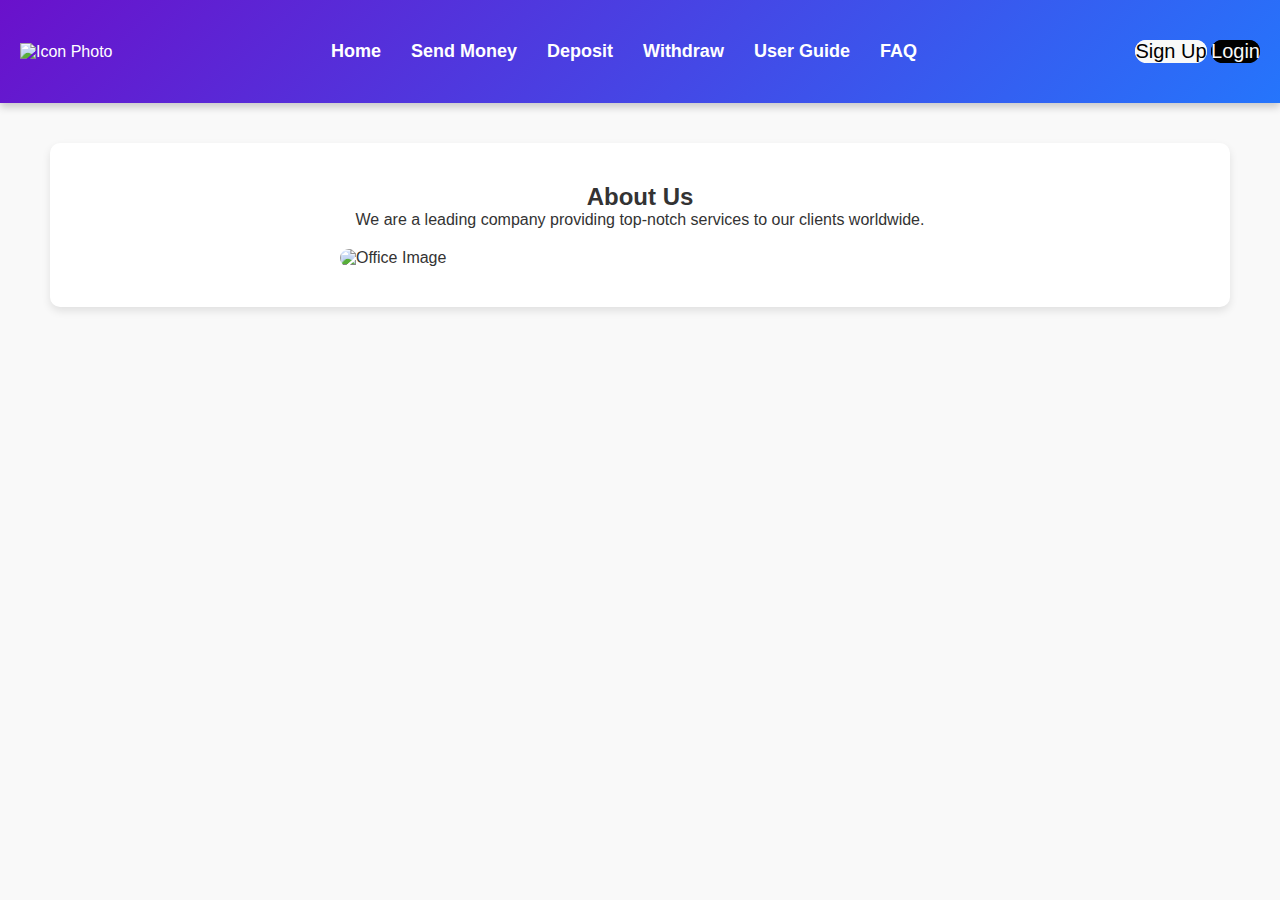
==== Wallet - Client/index.html @ bdf9b993 "added the main section" ====
<!DOCTYPE html>
<html lang="en">
  <head>
    <meta charset="UTF-8" />
    <meta name="viewport" content="width=device-width, initial-scale=1.0" />
    <title>Welcome to our wallet website</title>
    <link rel="stylesheet" href="./CSS/styles.css" />
  </head>
  <body>
    <header>
      <img src="./Assets/images/icon.png" alt="Icon Photo" class="nav-img">

      <nav>
        <ul>
            <li><a href="./index.html">Home</a></li>
            <li><a href="./send_money.html">Send Money</a></li>
            <li><a href="./deposit.html">Deposit</a></li>
            <li><a href="./withdraw.html">Withdraw</a></li>
            <li><a href="./guide.html">User Guide</a></li>
            <li><a href="./faq.html">FAQ</a></li>
        </ul>
      </nav>
      <div class="actions">
        <button class="signup-btn" >
          <a href="./signup.html" class="signup-btn">Sign Up</a>
            
        </button>
        <button class="login-btn">
          <a href="./login.html" class="login-btn">Login</a>
        </button>
      </div>
    </header>

    <section id="about" class="about">
      <h2>About Us</h2>
      <p>
        We are a leading company providing top-notch services to our clients
        worldwide.
      </p>
      <img src="./assets/images/img1.png" alt="Office Image" />
    </section>
    

  </body>
</html>
---- Wallet - Client/CSS/styles.css ----
/* CSS Reset */
* {
    margin: 0;
    padding: 0;
    border: 0;
  }
  
  /* General Styles */
  body {
    font-family: Arial, sans-serif;
    background: #f9f9f9;
    color: #333;
    text-align: center;
  }
  
  .form-body{
    display: flex;
    justify-content: center;
    align-items: center;
    height: 100vh;
    background: #f9f9f9;
  }
  
  .form-container {
    background-color: white;
    padding: 25px;
    border-radius: 8px;
    box-shadow: 0 0 10px rgba(0, 0, 0, 0.1);
    width: 400px;
    text-align: center;
    display: flex;
    flex-direction: column;
    justify-content: center;
    align-items: center;
  }
  
  a{
    text-decoration: none;
  }
  
  /* Header */
  header {
    background: linear-gradient(135deg, #6a11cb, #2575fc);
    color: white;
    text-align: center;
    padding: 40px 20px;
    box-shadow: 0 4px 8px rgba(0, 0, 0, 0.2);
    display: flex;
    align-items: center;
    justify-content: space-between;
  }
  
  nav ul {
    list-style: none;
    padding: 0;
    display: flex;
    flex-direction: row;
    justify-content: center;
  }
  
  nav ul li {
    margin: 0 15px;
    font-size: 18px;
  }
  
  .signup-btn {
    font-size: 20px;
    background-color: #f9f9f9;
    color: black;
    border-radius: 100px;
  }
  
  .login-btn {
    font-size: 20px;
    color: #f9f9f9;
    background-color: black;
    border-radius: 100px;
  }
  
  .actions p {
    margin: 0.5em 0.8em;
    font-weight: bold;
  }
  
  nav ul li a {
    color: white;
    text-decoration: none;
    font-weight: bold;
    transition: color 0.3s ease;
  }
  
  nav ul li a:hover {
    color: #ffdd57;
  }

  /* Sections */
  section {
    text-align: start;
    max-width: 1100px;
    margin: 40px auto;
    padding: 40px;
    background: white;
    border-radius: 10px;
    box-shadow: 0 4px 8px rgba(0, 0, 0, 0.1);
  }
  
  /* About */
  .about{
    display: flex;
    flex-direction: column;
    align-items: center;
  }
  .about img {
    width: 80%;
    max-width: 600px;
    border-radius: 10px;
    margin-top: 20px;
  }
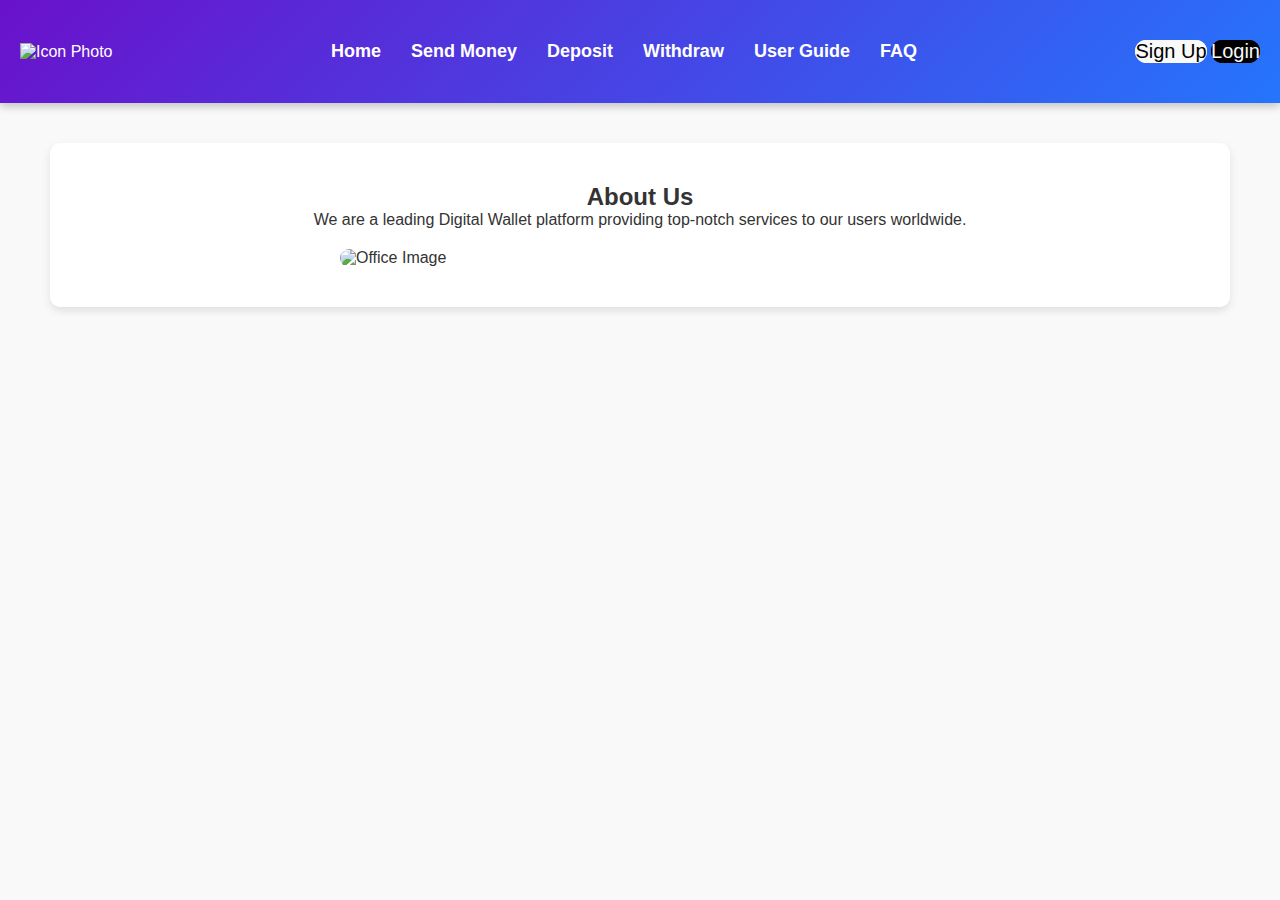
==== commit f5374d6c: "fixed the description of the first section" ====
--- a/Wallet - Client/index.html
+++ b/Wallet - Client/index.html
@@ -34,8 +34,7 @@
     <section id="about" class="about">
       <h2>About Us</h2>
       <p>
-        We are a leading company providing top-notch services to our clients
-        worldwide.
+        We are a leading Digital Wallet platform providing top-notch services to our users worldwide.
       </p>
       <img src="./assets/images/img1.png" alt="Office Image" />
     </section>
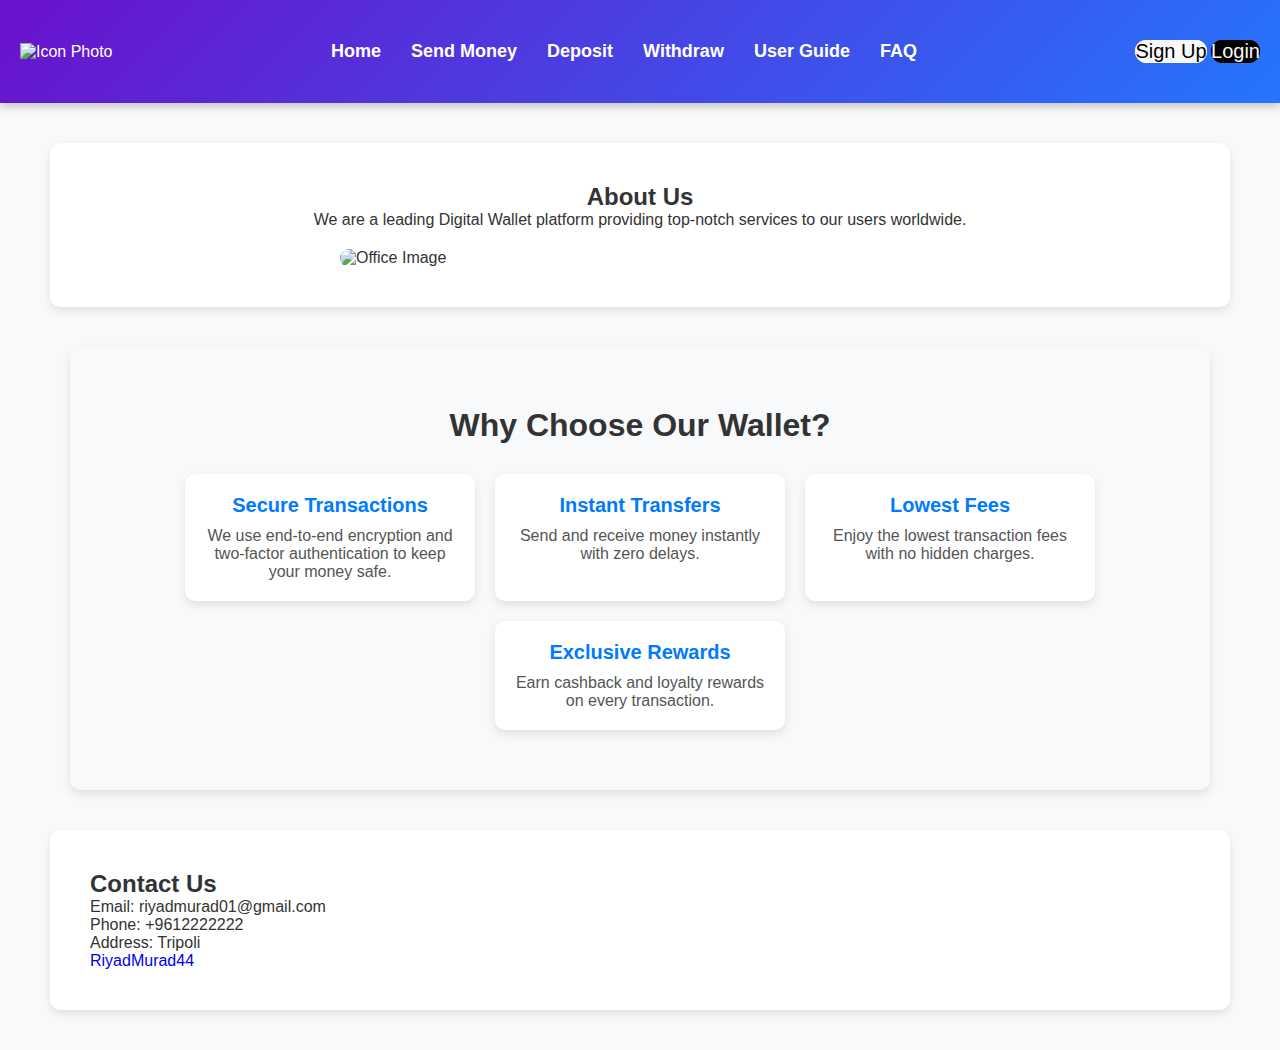
==== commit d8cac631: "added the last section and footer" ====
--- a/Wallet - Client/index.html
+++ b/Wallet - Client/index.html
@@ -8,22 +8,21 @@
   </head>
   <body>
     <header>
-      <img src="./Assets/images/icon.png" alt="Icon Photo" class="nav-img">
+      <img src="./Assets/images/icon.png" alt="Icon Photo" class="nav-img" />
 
       <nav>
         <ul>
-            <li><a href="./index.html">Home</a></li>
-            <li><a href="./send_money.html">Send Money</a></li>
-            <li><a href="./deposit.html">Deposit</a></li>
-            <li><a href="./withdraw.html">Withdraw</a></li>
-            <li><a href="./guide.html">User Guide</a></li>
-            <li><a href="./faq.html">FAQ</a></li>
+          <li><a href="./index.html">Home</a></li>
+          <li><a href="./send_money.html">Send Money</a></li>
+          <li><a href="./deposit.html">Deposit</a></li>
+          <li><a href="./withdraw.html">Withdraw</a></li>
+          <li><a href="./guide.html">User Guide</a></li>
+          <li><a href="./faq.html">FAQ</a></li>
         </ul>
       </nav>
       <div class="actions">
-        <button class="signup-btn" >
+        <button class="signup-btn">
           <a href="./signup.html" class="signup-btn">Sign Up</a>
-            
         </button>
         <button class="login-btn">
           <a href="./login.html" class="login-btn">Login</a>
@@ -34,11 +33,45 @@
     <section id="about" class="about">
       <h2>About Us</h2>
       <p>
-        We are a leading Digital Wallet platform providing top-notch services to our users worldwide.
+        We are a leading Digital Wallet platform providing top-notch services to
+        our users worldwide.
       </p>
       <img src="./assets/images/img1.png" alt="Office Image" />
     </section>
-    
 
+    <section class="features">
+      <h2>Why Choose Our Wallet?</h2>
+      <div class="features-container">
+        <div class="feature-box">
+          <h3>Secure Transactions</h3>
+          <p>
+            We use end-to-end encryption and two-factor authentication to keep
+            your money safe.
+          </p>
+        </div>
+        <div class="feature-box">
+          <h3>Instant Transfers</h3>
+          <p>Send and receive money instantly with zero delays.</p>
+        </div>
+        <div class="feature-box">
+          <h3>Lowest Fees</h3>
+          <p>Enjoy the lowest transaction fees with no hidden charges.</p>
+        </div>
+        <div class="feature-box">
+          <h3>Exclusive Rewards</h3>
+          <p>Earn cashback and loyalty rewards on every transaction.</p>
+        </div>
+      </div>
+    </section>
+
+    <footer>
+      <section id="contact" class="contact">
+        <h2>Contact Us</h2>
+        <p>Email: riyadmurad01@gmail.com</p>
+        <p>Phone: +9612222222</p>
+        <p>Address: Tripoli</p>
+        <a href="https://github.com/RiyadMurad44"><p>RiyadMurad44</p></a>
+      </section>
+    </footer>
   </body>
 </html>
--- a/Wallet - Client/CSS/styles.css
+++ b/Wallet - Client/CSS/styles.css
@@ -1,118 +1,224 @@
 /* CSS Reset */
 * {
-    margin: 0;
-    padding: 0;
-    border: 0;
-  }
-  
-  /* General Styles */
-  body {
-    font-family: Arial, sans-serif;
-    background: #f9f9f9;
-    color: #333;
-    text-align: center;
-  }
-  
-  .form-body{
-    display: flex;
-    justify-content: center;
-    align-items: center;
-    height: 100vh;
-    background: #f9f9f9;
-  }
-  
-  .form-container {
-    background-color: white;
-    padding: 25px;
-    border-radius: 8px;
-    box-shadow: 0 0 10px rgba(0, 0, 0, 0.1);
-    width: 400px;
-    text-align: center;
-    display: flex;
-    flex-direction: column;
-    justify-content: center;
-    align-items: center;
-  }
-  
-  a{
-    text-decoration: none;
-  }
-  
-  /* Header */
-  header {
-    background: linear-gradient(135deg, #6a11cb, #2575fc);
-    color: white;
-    text-align: center;
-    padding: 40px 20px;
-    box-shadow: 0 4px 8px rgba(0, 0, 0, 0.2);
-    display: flex;
-    align-items: center;
-    justify-content: space-between;
-  }
-  
-  nav ul {
-    list-style: none;
-    padding: 0;
-    display: flex;
-    flex-direction: row;
-    justify-content: center;
-  }
-  
-  nav ul li {
-    margin: 0 15px;
-    font-size: 18px;
-  }
-  
-  .signup-btn {
-    font-size: 20px;
-    background-color: #f9f9f9;
-    color: black;
-    border-radius: 100px;
-  }
-  
-  .login-btn {
-    font-size: 20px;
-    color: #f9f9f9;
-    background-color: black;
-    border-radius: 100px;
-  }
-  
-  .actions p {
-    margin: 0.5em 0.8em;
-    font-weight: bold;
-  }
-  
-  nav ul li a {
-    color: white;
-    text-decoration: none;
-    font-weight: bold;
-    transition: color 0.3s ease;
-  }
-  
-  nav ul li a:hover {
-    color: #ffdd57;
-  }
-
-  /* Sections */
-  section {
-    text-align: start;
-    max-width: 1100px;
-    margin: 40px auto;
-    padding: 40px;
-    background: white;
-    border-radius: 10px;
-    box-shadow: 0 4px 8px rgba(0, 0, 0, 0.1);
-  }
-  
-  /* About */
-  .about{
-    display: flex;
-    flex-direction: column;
-    align-items: center;
-  }
-  .about img {
-    width: 80%;
-    max-width: 600px;
-    border-radius: 10px;
-    margin-top: 20px;
-  }+  margin: 0;
+  padding: 0;
+  border: 0;
+}
+
+/* General Styles */
+body {
+  font-family: Arial, sans-serif;
+  background: #f9f9f9;
+  color: #333;
+  text-align: center;
+}
+
+.form-body {
+  display: flex;
+  justify-content: center;
+  align-items: center;
+  height: 100vh;
+  background: #f9f9f9;
+}
+
+.form-container {
+  background-color: white;
+  padding: 25px;
+  border-radius: 8px;
+  box-shadow: 0 0 10px rgba(0, 0, 0, 0.1);
+  width: 400px;
+  text-align: center;
+  display: flex;
+  flex-direction: column;
+  justify-content: center;
+  align-items: center;
+}
+
+a {
+  text-decoration: none;
+}
+
+/* Header */
+header {
+  background: linear-gradient(135deg, #6a11cb, #2575fc);
+  color: white;
+  text-align: center;
+  padding: 40px 20px;
+  box-shadow: 0 4px 8px rgba(0, 0, 0, 0.2);
+  display: flex;
+  align-items: center;
+  justify-content: space-between;
+}
+
+nav ul {
+  list-style: none;
+  padding: 0;
+  display: flex;
+  flex-direction: row;
+  justify-content: center;
+}
+
+nav ul li {
+  margin: 0 15px;
+  font-size: 18px;
+}
+
+.signup-btn {
+  font-size: 20px;
+  background-color: #f9f9f9;
+  color: black;
+  border-radius: 100px;
+}
+
+.login-btn {
+  font-size: 20px;
+  color: #f9f9f9;
+  background-color: black;
+  border-radius: 100px;
+}
+
+.actions p {
+  margin: 0.5em 0.8em;
+  font-weight: bold;
+}
+
+nav ul li a {
+  color: white;
+  text-decoration: none;
+  font-weight: bold;
+  transition: color 0.3s ease;
+}
+
+nav ul li a:hover {
+  color: #ffdd57;
+}
+
+/* Sections */
+section {
+  text-align: start;
+  max-width: 1100px;
+  margin: 40px auto;
+  padding: 40px;
+  background: white;
+  border-radius: 10px;
+  box-shadow: 0 4px 8px rgba(0, 0, 0, 0.1);
+}
+
+/* About */
+.about {
+  display: flex;
+  flex-direction: column;
+  align-items: center;
+}
+.about img {
+  width: 80%;
+  max-width: 600px;
+  border-radius: 10px;
+  margin-top: 20px;
+}
+
+/* Services */
+.services {
+  text-align: start;
+}
+
+.services ul {
+  list-style: none;
+  padding: 0;
+  display: flex;
+  flex-direction: row;
+  justify-content: center;
+  flex-wrap: wrap;
+}
+
+.services li {
+  background: #2575fc;
+  color: white;
+  padding: 10px 20px;
+  margin: 10px;
+  border-radius: 5px;
+}
+
+/* Portfolio */
+.portfolio {
+  text-align: start;
+  display: flex;
+  justify-content: center;
+  flex-direction: column;
+  gap: 20px;
+  flex-wrap: wrap;
+}
+
+.project-cards {
+  display: flex;
+  justify-content: space-between;
+  gap: 30px;
+}
+
+.portfolio-item {
+  width: 45%;
+  background: #eee;
+  padding: 20px;
+  border-radius: 10px;
+  align-items: start;
+  text-align: start;
+}
+
+.portfolio-item img {
+  width: 100%;
+  height: 70%;
+  object-fit: cover;
+  border-radius: 10px;
+}
+
+/* Features Section */
+.features {
+  text-align: center;
+  padding: 60px 20px;
+  background: #f8f9fa;
+  /* margin-top: 3rem; */
+}
+
+.features h2 {
+  font-size: 32px;
+  color: #333;
+  margin-bottom: 30px;
+}
+
+.features-container {
+  display: flex;
+  flex-wrap: wrap;
+  justify-content: center;
+  gap: 20px;
+}
+
+.feature-box {
+  width: 250px;
+  padding: 20px;
+  background: white;
+  box-shadow: 0 4px 10px rgba(0, 0, 0, 0.1);
+  border-radius: 10px;
+  text-align: center;
+  transition: transform 0.3s ease-in-out;
+}
+
+.feature-box img {
+  width: 50px;
+  height: 50px;
+  margin-bottom: 15px;
+}
+
+.feature-box h3 {
+  font-size: 20px;
+  margin-bottom: 10px;
+  color: #007bff;
+}
+
+.feature-box p {
+  font-size: 16px;
+  color: #555;
+}
+
+.feature-box:hover {
+  transform: translateY(-5px);
+}
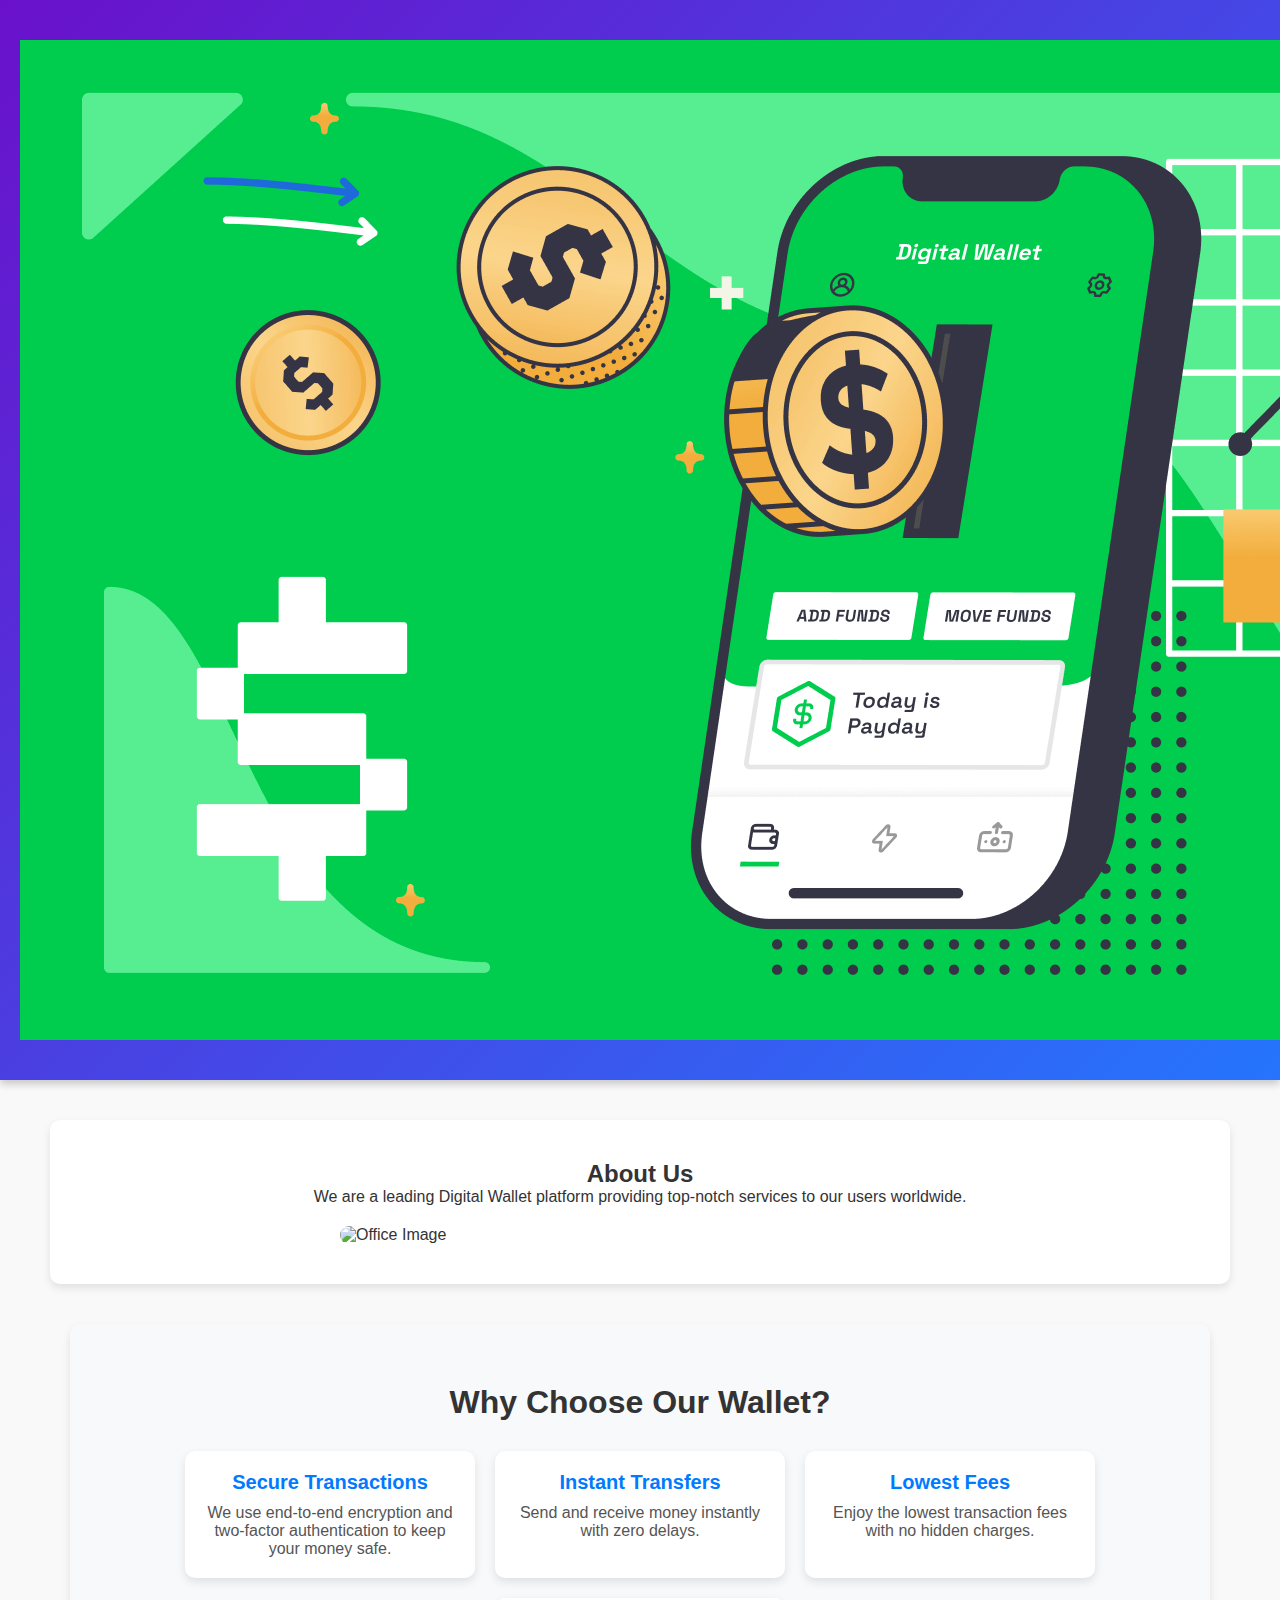
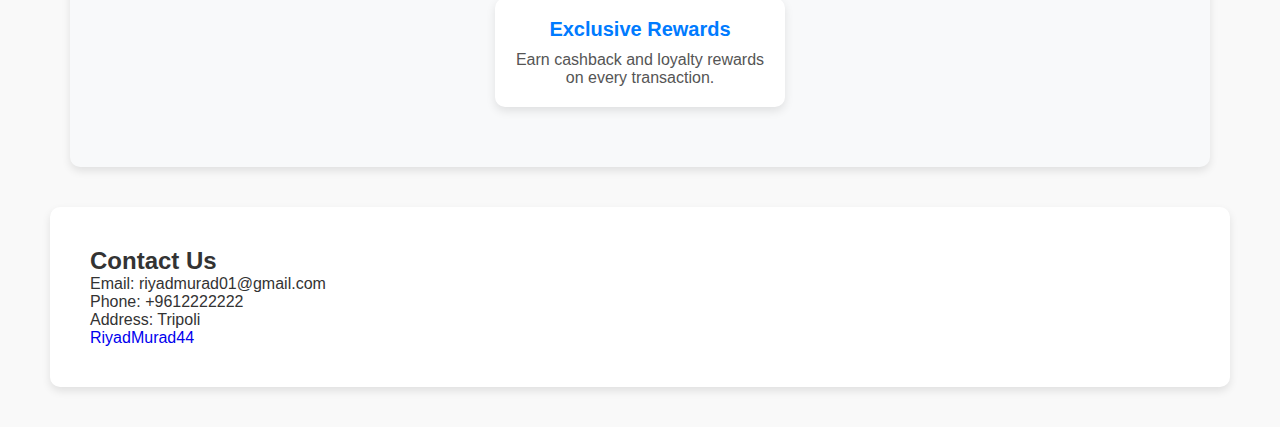
==== commit feb34cae: "fixed some media queries" ====
--- a/Wallet - Client/index.html
+++ b/Wallet - Client/index.html
@@ -8,24 +8,24 @@
   </head>
   <body>
     <header>
-      <img src="./Assets/images/icon.png" alt="Icon Photo" class="nav-img" />
+      <img src="../Assets/images/icon.png" alt="Icon Photo" class="nav-img" />
 
       <nav>
         <ul>
-          <li><a href="./index.html">Home</a></li>
-          <li><a href="./send_money.html">Send Money</a></li>
-          <li><a href="./deposit.html">Deposit</a></li>
-          <li><a href="./withdraw.html">Withdraw</a></li>
-          <li><a href="./guide.html">User Guide</a></li>
-          <li><a href="./faq.html">FAQ</a></li>
+          <li><a href="./index.html"><p>Home</p></a></li>
+          <li><a href="./send_money.html"><p>Send Money</p></a></li>
+          <li><a href="./deposit.html"><p>Deposit</p></a></li>
+          <li><a href="./withdraw.html"><p>Withdraw</p></a></li>
+          <li><a href="./guide.html"><p>User Guide</p></a></li>
+          <li><a href="./faq.html"><p>FAQ</p></a></li>
         </ul>
       </nav>
       <div class="actions">
         <button class="signup-btn">
-          <a href="./signup.html" class="signup-btn">Sign Up</a>
+          <a href="./signup.html" class="signup-btn"><p>Sign Up</p></a>
         </button>
         <button class="login-btn">
-          <a href="./login.html" class="login-btn">Login</a>
+          <a href="./login.html" class="login-btn"><p>Login</p></a>
         </button>
       </div>
     </header>
--- a/Wallet - Client/CSS/styles.css
+++ b/Wallet - Client/CSS/styles.css
@@ -222,3 +222,39 @@
 .feature-box:hover {
   transform: translateY(-5px);
 }
+
+@media (max-width: 705px) {
+  /* Header */
+  nav ul {
+    display: none;
+  }
+}
+
+@media (max-width: 764px) {
+  header h1 {
+    font-size: 20px;
+  }
+
+  .login-btn,
+  .signup-btn {
+    font-size: 12px;
+  }
+}
+
+@media (max-width: 802px) {
+  header h1 {
+    font-size: 20px;
+  }
+
+  .login-btn,
+  .signup-btn {
+    font-size: 12px;
+  }
+}
+
+@media (max-width: 950px) {
+  /* Header */
+  nav ul > li {
+    font-size: 12px;
+  }
+}
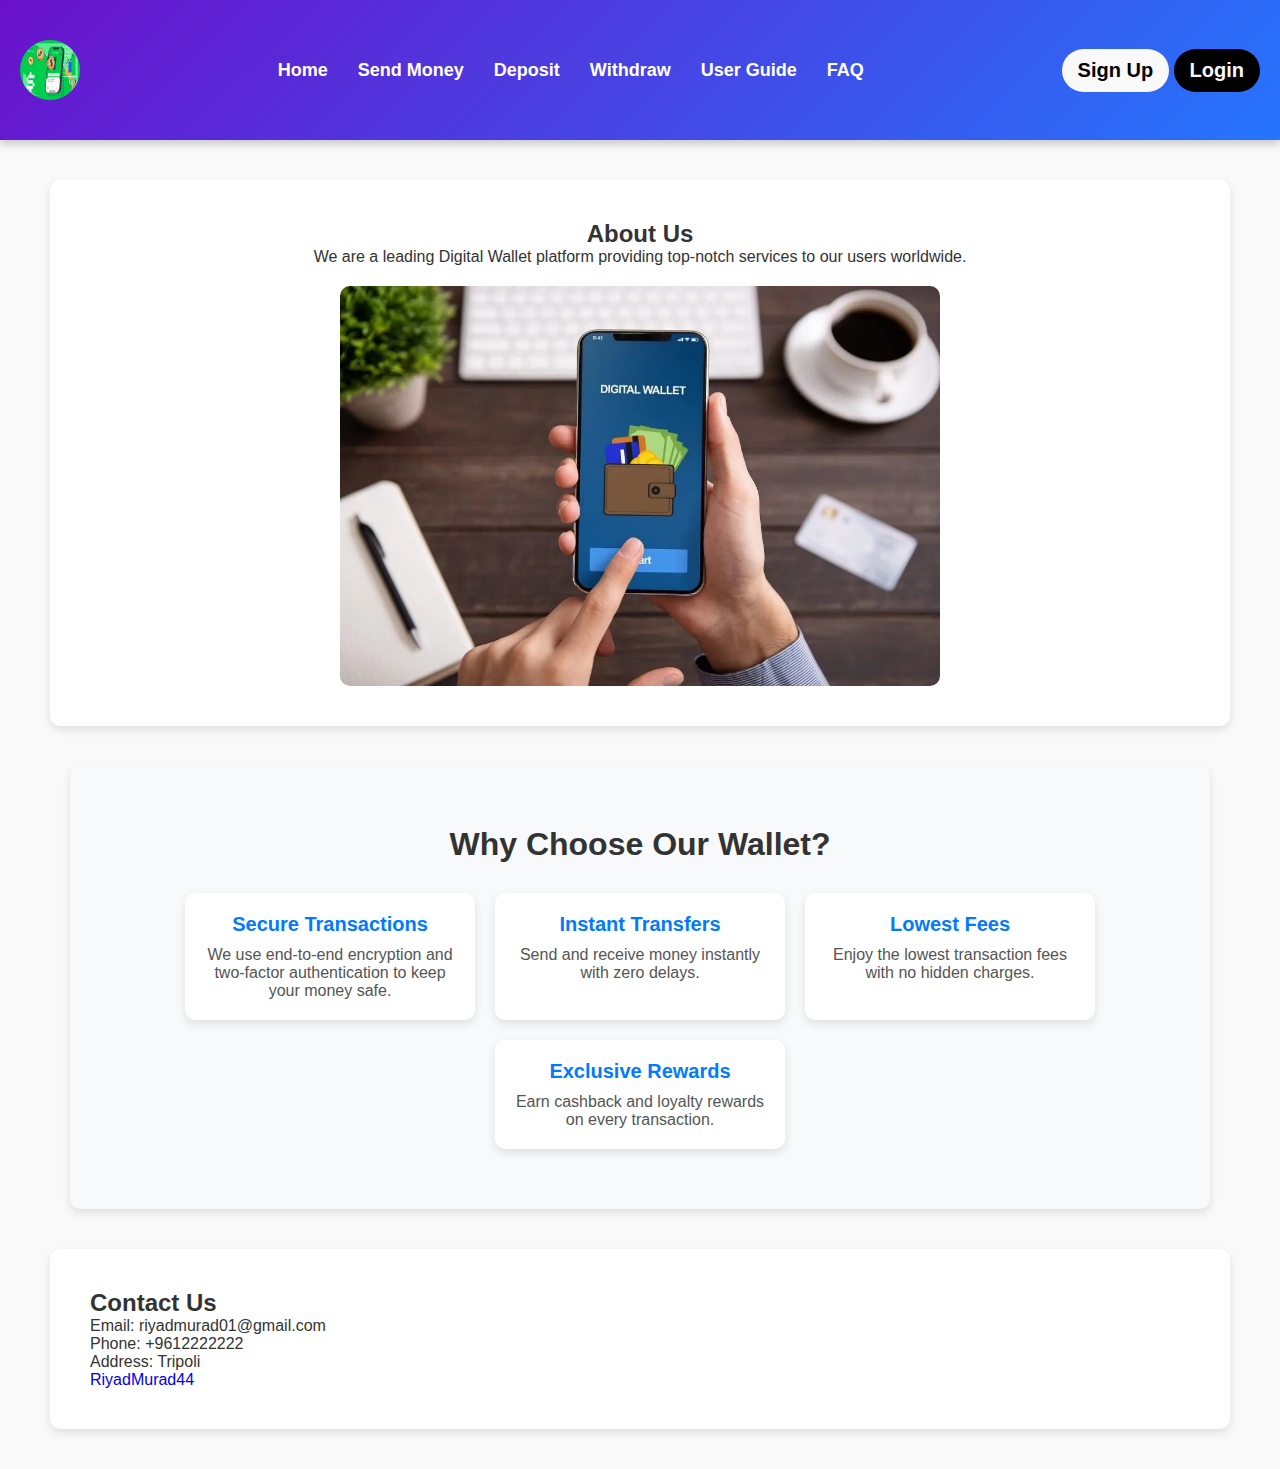
==== commit e97dcbf0: "fixed file path for photos" ====
--- a/Wallet - Client/index.html
+++ b/Wallet - Client/index.html
@@ -36,7 +36,7 @@
         We are a leading Digital Wallet platform providing top-notch services to
         our users worldwide.
       </p>
-      <img src="./assets/images/img1.png" alt="Office Image" />
+      <img src="../Assets/images/img1.png" alt="Office Image" />
     </section>
 
     <section class="features">
--- a/Wallet - Client/CSS/styles.css
+++ b/Wallet - Client/CSS/styles.css
@@ -63,6 +63,12 @@
   font-size: 18px;
 }
 
+.nav-img {
+  height: 60px;
+  width: 60px;
+  border-radius: 35px;
+}
+
 .signup-btn {
   font-size: 20px;
   background-color: #f9f9f9;
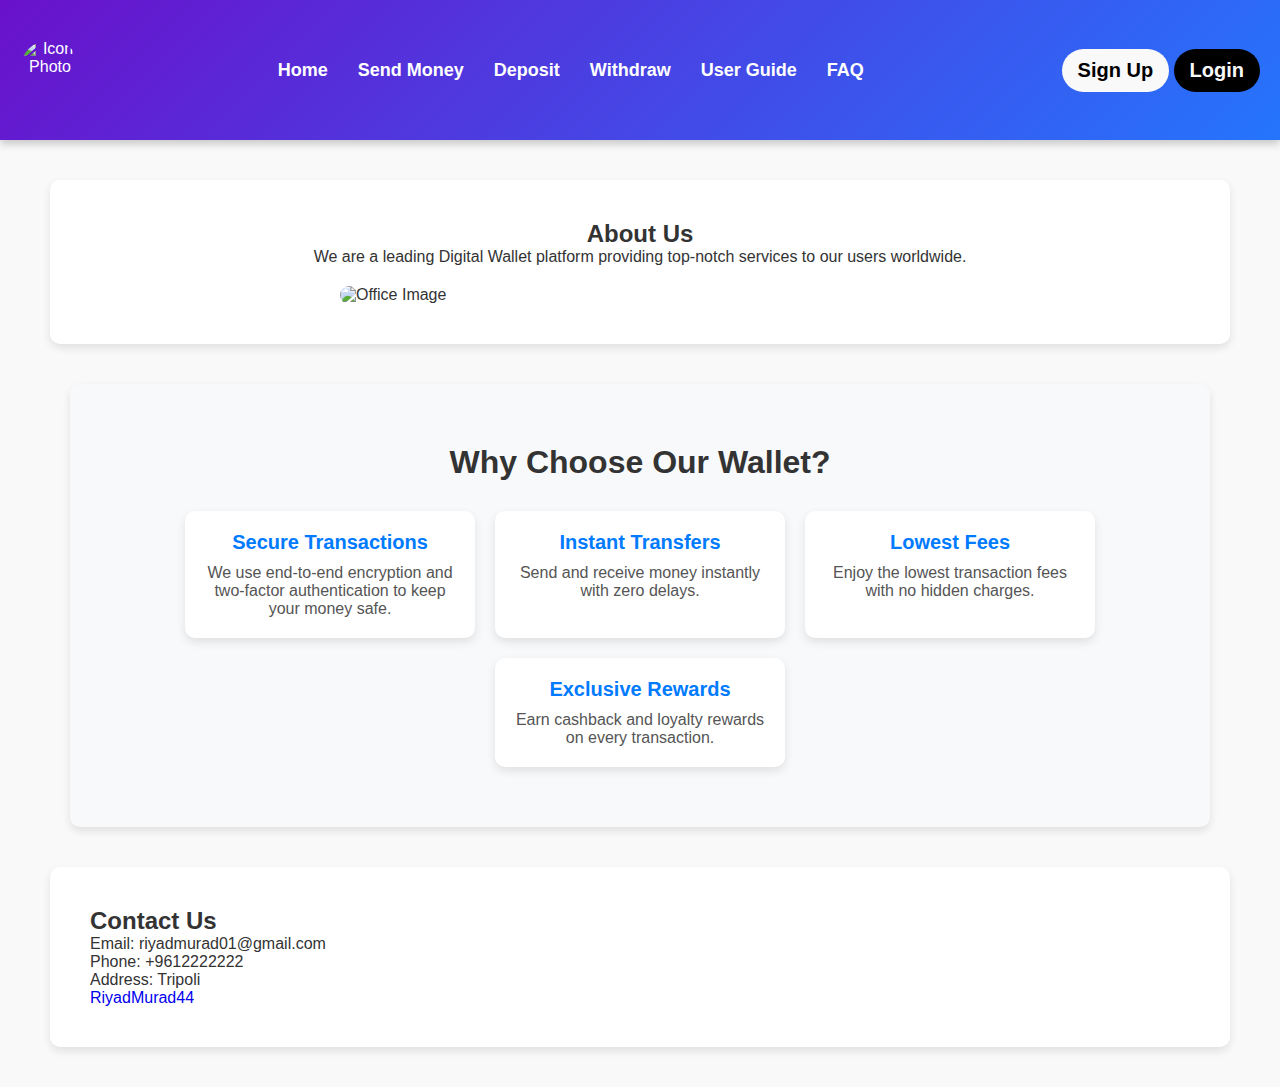
==== commit a0efda11: "fixed phto paths" ====
--- a/Wallet - Client/index.html
+++ b/Wallet - Client/index.html
@@ -8,7 +8,7 @@
   </head>
   <body>
     <header>
-      <img src="../Assets/images/icon.png" alt="Icon Photo" class="nav-img" />
+      <img src="../../Digital_Wallet/Assets/images/icon.png" alt="Icon Photo" class="nav-img" />
 
       <nav>
         <ul>
@@ -36,7 +36,7 @@
         We are a leading Digital Wallet platform providing top-notch services to
         our users worldwide.
       </p>
-      <img src="../Assets/images/img1.png" alt="Office Image" />
+      <img src="../../Digital_Wallet/Assets/images/img1.png" alt="Office Image" />
     </section>
 
     <section class="features">
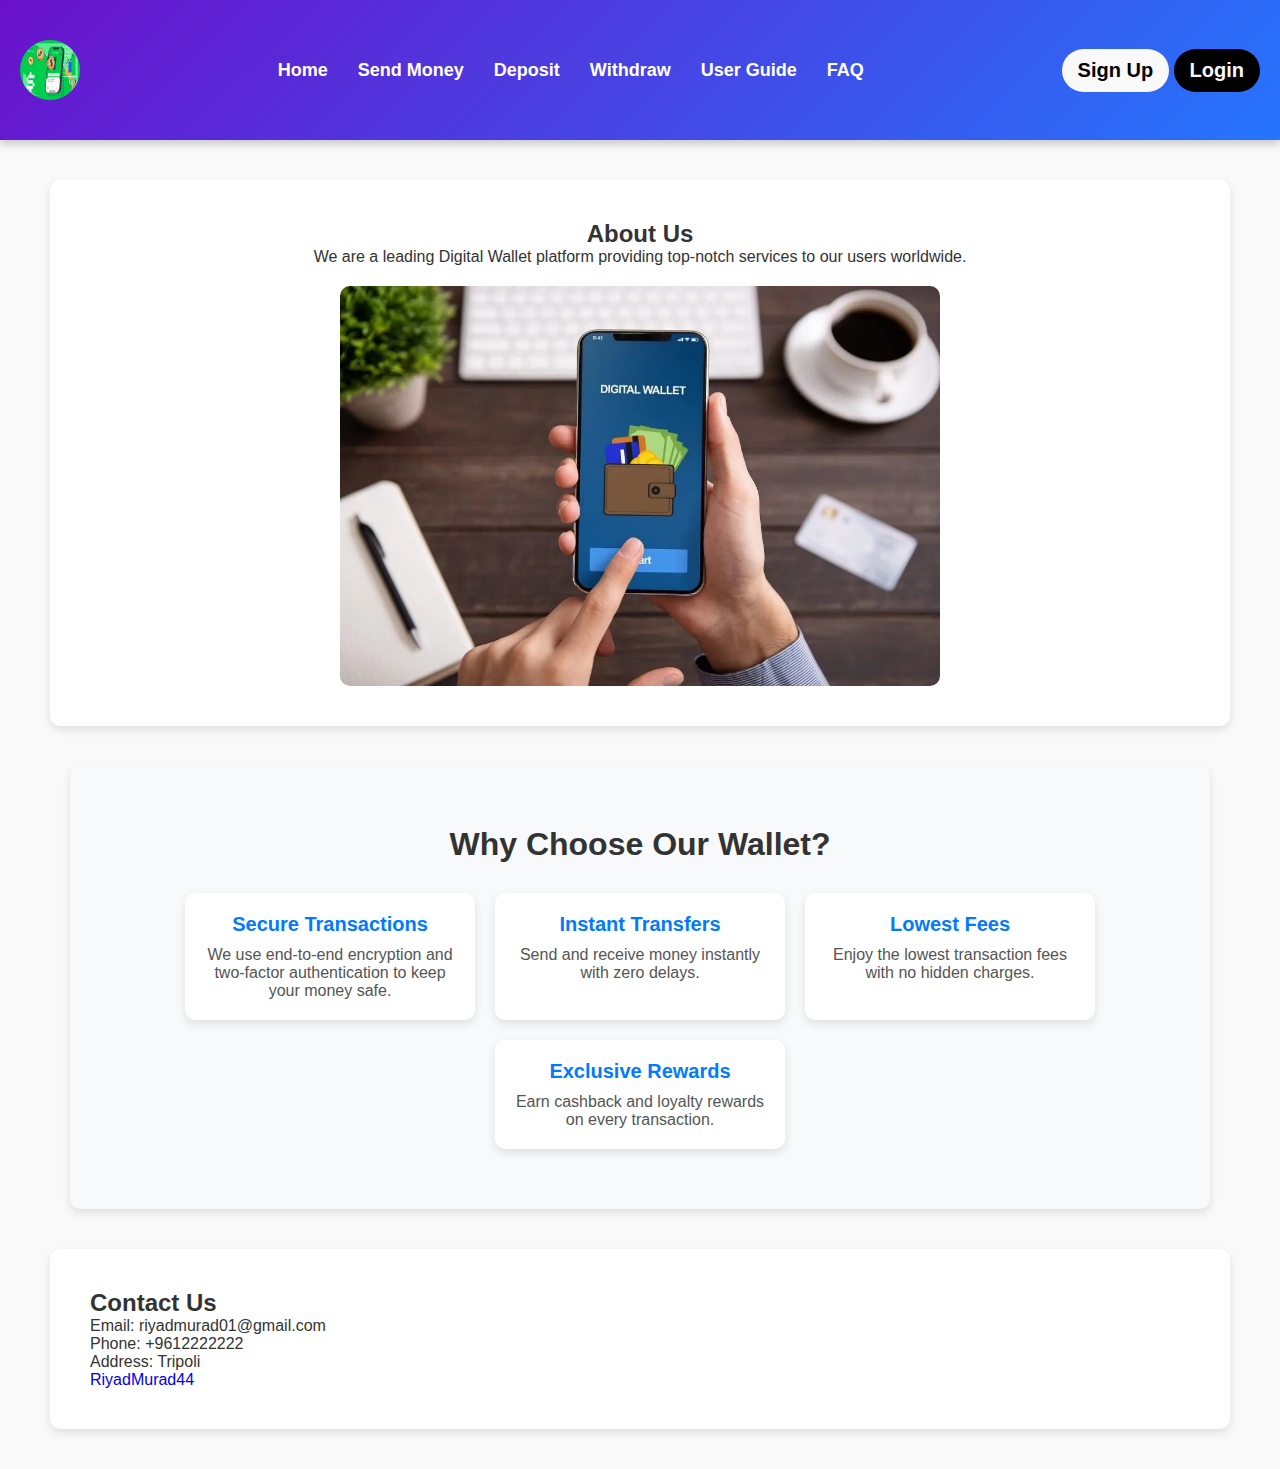
==== commit 9357788b: "modified assets folder path" ====
--- a/Wallet - Client/index.html
+++ b/Wallet - Client/index.html
@@ -8,7 +8,7 @@
   </head>
   <body>
     <header>
-      <img src="../../Digital_Wallet/Assets/images/icon.png" alt="Icon Photo" class="nav-img" />
+      <img src="./Assets/images/icon.png" alt="Icon Photo" class="nav-img" />
 
       <nav>
         <ul>
@@ -36,7 +36,7 @@
         We are a leading Digital Wallet platform providing top-notch services to
         our users worldwide.
       </p>
-      <img src="../../Digital_Wallet/Assets/images/img1.png" alt="Office Image" />
+      <img src="./Assets/images/img1.png" alt="Office Image" />
     </section>
 
     <section class="features">
